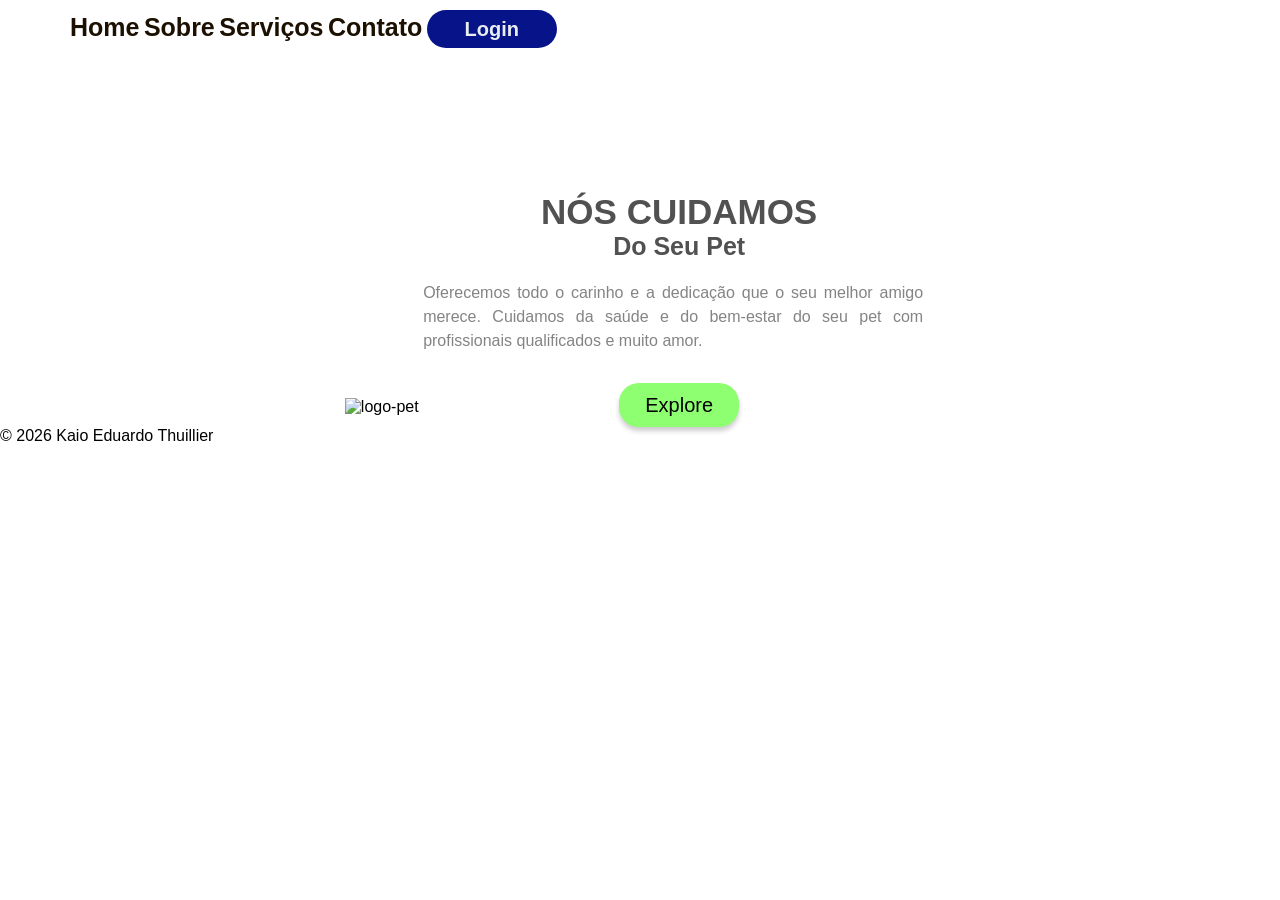
==== index.html @ c5ef8db6 "v.01 v 01" ====
<!DOCTYPE html>
<html lang="en">

<head>
    <meta charset="UTF-8">
    <meta http-equiv="X-UA-Compatible" content="IE=edge">
    <meta name="viewport" content="width=device-width, initial-scale=1.0">
    <title>Pet Kaio</title>
    <link rel="stylesheet" 
    href="style.css ">
    <link rel="preconnect" href="https://fonts.googleapis.com">
    <link rel="preconnect" href="https://fonts.gstatic.com" crossorigin>
    <link href="https://fonts.googleapis.com/css2?family=Roboto+Slab:wght@100..900&family=Rubik+Spray+Paint&display=swap" rel="stylesheet">
</head>

<body>
    <header>
        <nav>
            <ul>
                <li><a href="#">Home</a></li>
                <li><a href="#">Sobre </a></li>
                <li><a href="#">Serviços</a></li>
                <li><a href="contato.html">Contato</a></li>
            </ul>
        </nav>
        <button class="botao-login">Login</button>
    </header>
    <main>
        <img src="./img/logo.jpg" alt="logo-pet" class="logo">
        <div class="texto">
            <h1 class="titulo"> NÓS CUIDAMOS</h1>
            <h2 class="sub-titulo"> Do Seu Pet</h2>
            <p class="paragrafo">Oferecemos todo o carinho e a dedicação que o seu melhor amigo merece. Cuidamos da
                saúde e
                do bem-estar do seu pet
                com profissionais qualificados e muito amor.
            </p>
            <button class="botao-explore">Explore</button>
        </div>
    </main>
    <footer>
<p>&copy; 2026 Kaio Eduardo Thuillier </p>
    </footer>
<script src="app.js"></script>


</body>


</html>
---- style.css ----
* {
    margin: 0;
    padding: 0;
    box-sizing: border-box;
    font-family: " Roboto Slab", sans-serif;
}

li {
    display: inline-block;
}

nav {
    display: inline-block;
}

header {
    margin: 10px 0px 144px 70px;
}

a {
    font-weight: 600;
    font-size: 25px;
    line-height: 28px;
    margin: 0 20 0 0;
    cursor: pointer;
    color: #1c1000;
    transition: opacity 0.2s;
    text-decoration: none;
}

a:hover {
    opacity: 0.8;
}

.botao-login {
    width: 130px;
    height: 38px;
    border-radius: 200px;
    background: #061389;
    border: none;
    font-size: 20px;
    font-weight: 600;
    color: rgb(232, 237, 241);
    transition: opacity 0.2s;
}

.botao-login:hover {
    opacity: 0.8;
}

logo {
    width: 40%;
}

.texto {
    width: 40%;
    display: inline-block;
}

main {
    text-align: center;
}

.botao-explore {
    width: 120px;
    height: 44px;
    cursor: pointer;
    background: #8dff71;
    border: none;
    border-radius: 20px;
    font-size: 20px;
    font-weight: 500;
    box-shadow: 0 4px 5px rgba(0, 0, 0, 0.2);
    transition: opacity 0.3s;
}
.botao-explore:hover {
    opacity: 0.7;
}

.titulo{
    font-size: 35px;
    font-weight: 900;
    color: #515151;
}
.sub-titulo{
    color: #515151;
    line-height: 1,5;
    font-size: 25px;
}
.paragrafo{
    font-size: 16px;
    font-weight: 400;
    line-height: 24px;
    color:#848484;
    text-align: justify;
    margin: 20px 0 30px 0;
    max-width: 500px;
}
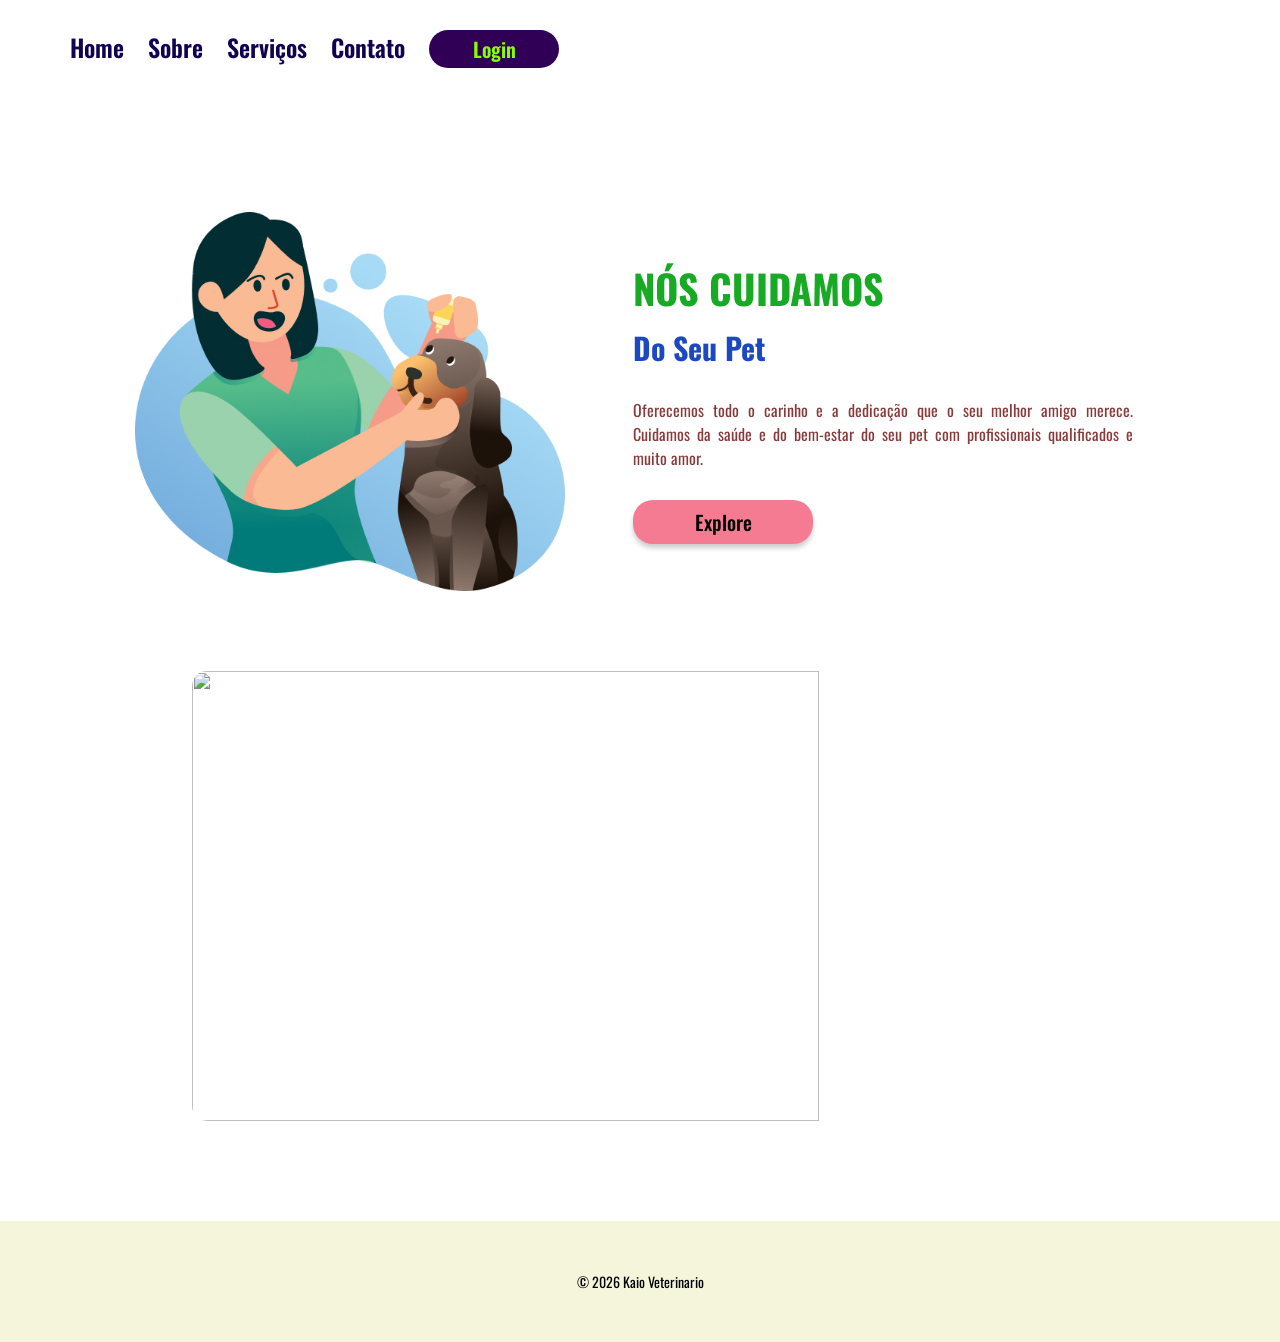
==== commit fab86df6: "v.121 v121" ====
--- a/index.html
+++ b/index.html
@@ -3,24 +3,22 @@
 
 <head>
     <meta charset="UTF-8">
-    <meta http-equiv="X-UA-Compatible" content="IE=edge">
     <meta name="viewport" content="width=device-width, initial-scale=1.0">
-    <title>Pet Kaio</title>
-    <link rel="stylesheet" 
-    href="style.css ">
+    <title>Pet Julio</title>
+    <link rel="stylesheet" href="style.css">
     <link rel="preconnect" href="https://fonts.googleapis.com">
     <link rel="preconnect" href="https://fonts.gstatic.com" crossorigin>
-    <link href="https://fonts.googleapis.com/css2?family=Roboto+Slab:wght@100..900&family=Rubik+Spray+Paint&display=swap" rel="stylesheet">
+    <link href="https://fonts.googleapis.com/css2?family=Oswald:wght@200..700&display=swap" rel="stylesheet">
 </head>
 
 <body>
     <header>
         <nav>
             <ul>
-                <li><a href="#">Home</a></li>
-                <li><a href="#">Sobre </a></li>
-                <li><a href="#">Serviços</a></li>
-                <li><a href="contato.html">Contato</a></li>
+                <li><a class="link-menu">Home</a></li>
+                <li><a class="link-menu">Sobre</a></li>
+                <li><a href="serviços.html" class="link-menu">Serviços</a></li>
+                <li><a class="link-menu">Contato</a></li>
             </ul>
         </nav>
         <button class="botao-login">Login</button>
@@ -28,23 +26,24 @@
     <main>
         <img src="./img/logo.jpg" alt="logo-pet" class="logo">
         <div class="texto">
-            <h1 class="titulo"> NÓS CUIDAMOS</h1>
-            <h2 class="sub-titulo"> Do Seu Pet</h2>
-            <p class="paragrafo">Oferecemos todo o carinho e a dedicação que o seu melhor amigo merece. Cuidamos da
-                saúde e
-                do bem-estar do seu pet
-                com profissionais qualificados e muito amor.
-            </p>
-            <button class="botao-explore">Explore</button>
+            <h1 class="titulo">NÓS CUIDAMOS</h1>
+            <h2 class="sub-titulo">Do Seu Pet</h2>
+            <p class="paragrafo"> Oferecemos todo o carinho e a dedicação que o seu melhor amigo merece. Cuidamos da
+                saúde e do bem-estar do seu pet
+                com profissionais qualificados e muito amor.</p>
+                <button class="botao-explore" onclick="imagemApi()">Explore</button>
+
+    </main>
+    </div class=dogs-div>
+        <img src="" class="img-dog">
         </div>
-    </main>
     <footer>
-<p>&copy; 2026 Kaio Eduardo Thuillier </p>
+        <p>&copy; 2026 Kaio Veterinario</p>
     </footer>
-<script src="app.js"></script>
 
 
+
+    <script src="app.js"></script>
 </body>
 
-
 </html>
--- a/style.css
+++ b/style.css
@@ -1,98 +1,199 @@
-* {
-    margin: 0;
-    padding: 0;
+*{
+    margin:0;
+    padding:0;
     box-sizing: border-box;
-    font-family: " Roboto Slab", sans-serif;
+    font-family:'Oswald', sans-serif ;
 }
 
-li {
-    display: inline-block;
+li{
+    display:inline-block;
+}
+nav{
+    display:inline-block;
+}
+header{
+    margin:30px 0px 144px 70px;
+}
+a{
+    font-weight: 600;
+    font-size: 24px;
+    line-height: 28px;
+    margin: 0 20px 0 0 ;
+    cursor:pointer;
+    color:rgb(19, 2, 82);
+    transition:opacity 0.2s;
+    text-decoration: none
+}
+a:hover{
+opacity: 0.8;
 }
 
-nav {
-    display: inline-block;
+.botao-login{
+    width: 130px;
+    height:38px ;
+    border-radius: 20px;
+    background-color: rgb(47, 0, 85);
+    border:none;
+    font-size: 20px;
+    font-weight: 600;
+    color:rgb(136, 255, 0);
+    transition:opacity 0.2s;
 }
 
-header {
-    margin: 10px 0px 144px 70px;
+.botao-login:hover{
+    opacity: 0.8;
+    background-color: rgb(90, 47, 47);
 }
 
-a {
-    font-weight: 600;
-    font-size: 25px;
-    line-height: 28px;
-    margin: 0 20 0 0;
-    cursor: pointer;
-    color: #1c1000;
-    transition: opacity 0.2s;
-    text-decoration: none;
+.logo{
+    width: 40%;
+    max-width: 430px;
+    /*terceira aula*/
+    display: inline-block;
+    vertical-align: middle;
+    margin:0 5;
 }
-
-a:hover {
-    opacity: 0.8;
+.texto{
+    width: 40%;
+    display:inline-block;
+    vertical-align: middle;
+    margin: 0 0 0 5%;
+    text-align: left;
 }
-
-.botao-login {
-    width: 130px;
-    height: 38px;
-    border-radius: 200px;
-    background: #061389;
-    border: none;
-    font-size: 20px;
-    font-weight: 600;
-    color: rgb(232, 237, 241);
-    transition: opacity 0.2s;
-}
-
-.botao-login:hover {
-    opacity: 0.8;
-}
-
-logo {
-    width: 40%;
-}
-
-.texto {
-    width: 40%;
-    display: inline-block;
-}
-
-main {
+main{
     text-align: center;
 }
-
-.botao-explore {
-    width: 120px;
+.botao-explore{
+    width: 180px;
     height: 44px;
     cursor: pointer;
-    background: #8dff71;
-    border: none;
+    background: rgb(245, 123, 147);
+    border:none;
     border-radius: 20px;
     font-size: 20px;
     font-weight: 500;
     box-shadow: 0 4px 5px rgba(0, 0, 0, 0.2);
     transition: opacity 0.3s;
+    text-decoration: none;
 }
-.botao-explore:hover {
-    opacity: 0.7;
+
+.botao-explore:houver {
+opacity: 0,7;
 }
 
 .titulo{
-    font-size: 35px;
-    font-weight: 900;
-    color: #515151;
+    font-size: 40px;
+    font-weight: 900;;
+    color:rgb(24, 170, 36)
 }
 .sub-titulo{
-    color: #515151;
-    line-height: 1,5;
-    font-size: 25px;
+    color:rgb(28, 72, 194);
+    line-height: 60px;
+    font-size: 30px;
 }
 .paragrafo{
     font-size: 16px;
     font-weight: 400;
     line-height: 24px;
-    color:#848484;
+    color:rgb(138, 58, 58);
     text-align: justify;
     margin: 20px 0 30px 0;
     max-width: 500px;
-}+
+}
+footer{
+    text-align: center;
+    background-color: beige;
+    padding: 50px;
+    font-size: 14px;
+    margin-top: 100px;
+}
+.img-dog{
+    display: block;
+    width: 70%;
+    height: 450px;
+    object-fit: cover;
+    margin: 80px auto 0 auto;
+    border-radius: 15px;
+}
+.servicos{
+    padding: 10px 0 100px 0;
+
+}
+.h2-servicos{
+font-weight: 500;
+}
+.lista-servicos{
+    width: 200px;
+    /* inline <a> <span> <img>*/
+    /* <p> <h1> <div> block*/
+    display:block;
+    text-decoration: none;
+    color:#515151;
+    border: 2px solid;
+    margin: 0 50px;
+    padding: 20px 0;
+    border-radius: 15px;
+    transition:box-shadow 0.2s, transform 0.2s ;
+}
+.lista-servicos:hover{
+    box-shadow: 0 2px 5px rgba(5, 30, 247, 0.719);
+    transform: translateY(-2px);
+}
+.img-card{
+    width: 70%;
+}
+@media (max-width: 768px){
+    header{
+    margin:30px 0px 60px 0;
+    text-align: center;
+    width: 100%;
+}
+
+a{
+    font-weight: 500;
+    font-size: 16px;
+    line-height: 28px;
+    margin: 0 5px 0 0 ;
+    
+}
+
+.botao-login{
+    width: 90px;
+    height: 32px ;
+    border-radius: 15px;
+    
+    font-size: 16px;
+    font-weight: 600;
+
+}
+
+.logo{
+    width: 40%;
+    display: block;
+    margin: 0 auto 50px auto;
+}
+
+.texto{
+    width: 80%; 
+    text-align: center;
+
+}
+.titulo{
+    font-size: 30px;
+}
+.img-dog{
+    max-height: 250px;
+}
+.h2-servicos{
+font-weight: 400;
+font-size: 22px;
+}
+
+}
+.lista-servicos{
+    width: 200px;  
+    margin: 17px 10px;
+    padding: 16px 0;
+  
+}
